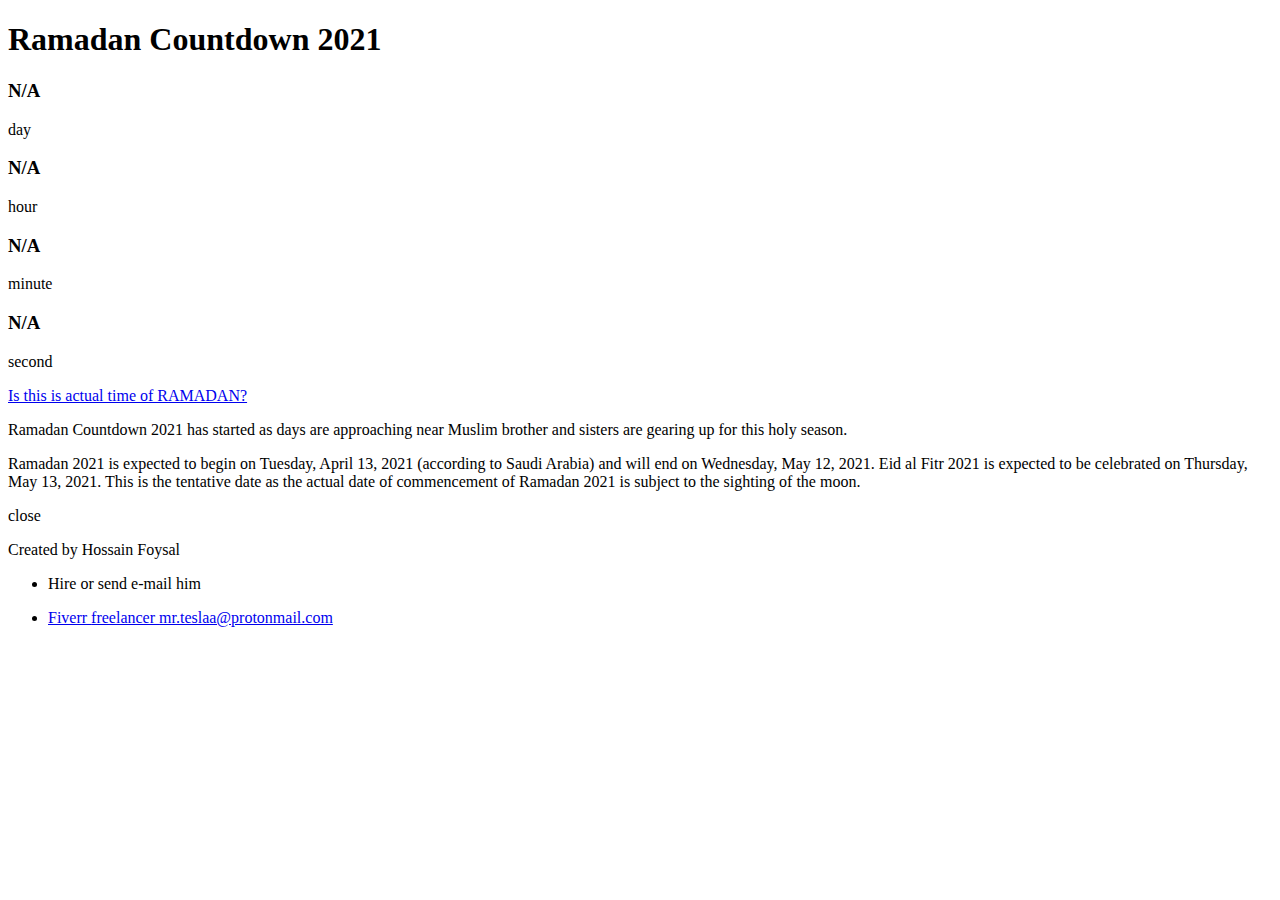
==== countdown/ramadan/index.html @ d4118c70 "restructure the taqwa website" ====
<!DOCTYPE html>

<html lang="en">

<head>
    <meta charset="UTF-8">
    <meta name="viewport" content="width=device-width, initial-scale=1.0">
    <meta http-equiv="X-UA-Compatible" content="ie=edge">
    <title> Ramadan Countdown 2021 </title>
    <!-- Fonts -->
    <link href="https://fonts.googleapis.com/css2?family=Poppins&display=swap" rel="stylesheet" />
    <link href="https://fonts.googleapis.com/css2?family=Montserrat&display=swap" rel="stylesheet">
    <link rel="stylesheet" href="./hur.css" />
    <script src="./root.js"></script>
</head>

<body>

    <main>

        <section>
            <h1 class="title"> Ramadan Countdown 2021 </h1>
            <div class="countdown">
                <div class="cards">
                    <h3 id="day"> N/A </h3>
                    <p class="card-title"> day </p>
                </div>
                <div class="cards">
                    <h3 id="hour"> N/A </h3>
                    <p class="card-title"> hour </p>
                </div>
                <div class="cards">
                    <h3 id="minute"> N/A </h3>
                    <p class="card-title"> minute </p>
                </div>
                <div class="cards">
                    <h3 id="second"> N/A </h3>
                    <p class="card-title"> second </p>
                </div>
            </div>
        </section>

        <section class="text-center mt2">
            <a href="#" class="button" id="openpopup"> Is this is actual time of RAMADAN? </a>
            <div class="popup">
                <p>
                    Ramadan Countdown 2021 has started as days are approaching near Muslim brother and sisters are gearing up for this holy season.
                </p>
                <p>
                    Ramadan 2021 is expected to begin on Tuesday, April 13, 2021 (according to Saudi Arabia) and will end on Wednesday, May 12, 2021.
                    Eid al Fitr 2021 is expected to be celebrated on Thursday, May 13, 2021. This is the tentative date as the actual date of
                    commencement of Ramadan 2021 is subject to the sighting of the moon.
                </p>
                <p class="button mt3-imp" id="closepopup"> close </p>
            </div>
        </section>

        <section>

            <div class="mt2">
                <p class="text-center"> Created by Hossain Foysal </p>
                <ul class="mt2">
                    <li>
                        <p class="text-center">Hire or send e-mail him</p>
                    </li>
                    <li class="flexbox">
                        <a href="https://fiverr.com/emon__hossain" target="_new" class="button"> Fiverr </a>
                        <a href="https://freelancer.com/u/tesla35" target="_new" class="button"> freelancer </a>
                        <a href="#" class="button"> mr.teslaa@protonmail.com </a>
                    </li>
                </ul>
            </div>

        </section>

    </main>


</body>

</html>
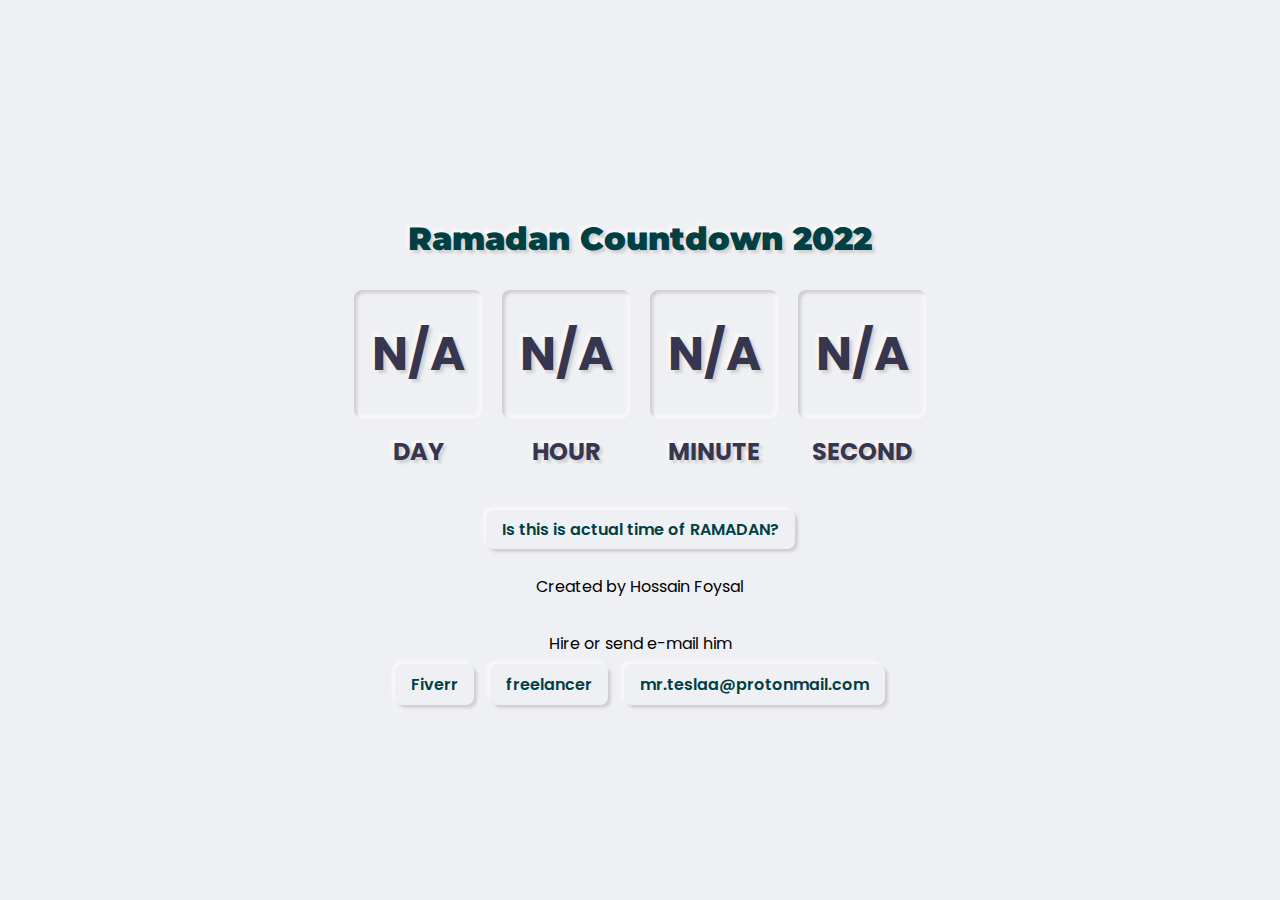
==== commit 06e708bb: "creating a stable structrue of taqwa" ====
--- a/countdown/ramadan/index.html
+++ b/countdown/ramadan/index.html
@@ -6,20 +6,20 @@
     <meta charset="UTF-8">
     <meta name="viewport" content="width=device-width, initial-scale=1.0">
     <meta http-equiv="X-UA-Compatible" content="ie=edge">
-    <title> Ramadan Countdown 2021 </title>
+    <title> Ramadan Countdown 2022 </title>
     <!-- Fonts -->
     <link href="https://fonts.googleapis.com/css2?family=Poppins&display=swap" rel="stylesheet" />
     <link href="https://fonts.googleapis.com/css2?family=Montserrat&display=swap" rel="stylesheet">
-    <link rel="stylesheet" href="./hur.css" />
-    <script src="./root.js"></script>
+    <link rel="stylesheet" href="./../../hur.css" />
+    <script src="./../../root.js"></script>
 </head>
 
-<body>
+<body class="neumorphism-bg">
 
     <main>
 
         <section>
-            <h1 class="title"> Ramadan Countdown 2021 </h1>
+            <h1 class="title"> Ramadan Countdown 2022 </h1>
             <div class="countdown">
                 <div class="cards">
                     <h3 id="day"> N/A </h3>
@@ -76,6 +76,11 @@
     </main>
 
 
+    <script>
+        let ramadan_countDate = new Date('April 03, 2022 00:00:00:00').getTime();
+        init_count(ramadan_countDate)
+    </script>
+
 </body>
 
 </html>--- a/hur.css
+++ b/hur.css
@@ -0,0 +1,299 @@
+:root {
+    /* neumorphism */
+    --neumorphic-bg: #eff0f4;
+    --dark-heavy-green: #004044;
+    --dark-heavy-purple: #373651;
+
+    --border-radius-basic: 0.5rem;
+    --outer-shadow: 3px 3px 3px #d0d0d0,
+                    -3px -3px 3px #f8f8f8;
+    --outer-shadow-0: 0 0 0 #d0d0d0,
+                    0 0 0 #f8f8f8;
+    --inner-shadow: inset 3px 3px 3px #d0d0d0,
+                    inset -3px -3px 3px #f8f8f8;
+
+
+    /* glassmorphism
+    --glassmorphism-bg: linear-gradient(to right top, #65dfc9, #6cdbeb);*/
+    --glassmorphism-bg: #161623;
+    --glassmorphism-shadow: 0 1rem 2rem rgba(0, 0, 0, 0.5),
+                            -1px -1px 2px #aaa,
+                            1px 1px 2px #555;
+
+}
+
+* {
+    margin: 0;
+    padding: 0;
+    box-sizing: border-box;
+}
+
+body {
+    height: 100vh;
+    font-family: 'Poppins', 'Montserrat', sans-serif, arial;
+    display: flex;
+    align-items: center;
+    justify-content: center;
+    overflow-x: hidden;
+    overflow-y: hidden;
+}
+
+.neumorphism-bg {
+    background: var(--neumorphic-bg);
+}
+
+.glass-bg {
+    background: url('https://www.hackthebox.eu/images/landing/landing-pattern.png');
+    height: 100%;
+    width: 100%;
+}
+
+header {
+    opacity: 0;
+    visibility: hidden;
+    position: absolute;
+    top: 2%;
+    right: 2%;
+}
+
+ul {
+    list-style: none;
+}
+
+a {
+   text-decoration: none;
+ }
+
+.title {
+    font-family: 'Montserrat', sans-serif;
+    display: block;
+    text-align: center;
+    font-size: 1.2rem;
+    font-weight: 900;
+    margin: 2rem 0;
+}
+
+.neumorphism-bg .title {
+    color: var(--dark-heavy-green);
+    text-shadow: var(--outer-shadow);
+}
+
+.glass-bg .title {
+    color: #fff;
+    font-size: 2.5rem;
+    font-weight: 900;
+}
+
+.card-title {
+    padding: 1rem 0;
+    text-transform: uppercase;
+    font-size: 0.9rem;
+    font-weight: 700;
+}
+
+.neumorphism-bg .card-title {
+    color: var(--dark-heavy-purple);
+    text-shadow: var(--outer-shadow);
+}
+
+.glass-bg .card-title {
+    margin-top: 1rem;
+    color: #a5b1c2;
+}
+
+.countdown {
+    display: flex;
+    justify-content: center;
+    align-items: center;
+    flex-wrap: wrap;
+    gap: 20px;
+}
+
+.countdown, .countdown-text {
+    text-align: center;
+}
+
+.countdown h3 {
+    margin: auto;
+    height: 4rem;
+    width: 4rem;
+    font-size: 2rem;
+    display: flex;
+    justify-content: center;
+    align-items: center;
+    border-radius: var(--border-radius-basic);
+}
+
+
+.neumorphism-bg .countdown h3 {
+    color: var(--dark-heavy-purple);
+
+    text-shadow: var(--outer-shadow);
+    box-shadow: var(--inner-shadow);
+}
+
+.flexbox {
+    display: flex;
+    flex-wrap: wrap;
+    justify-content: center;
+}
+
+.text-center {
+    text-align: center;
+}
+
+.m-auto {
+    margin: auto;
+}
+
+.mb0 {
+    margin-bottom: 0;
+}
+
+.ml5 {
+    margin-left: 5rem;
+}
+
+.mt2 {
+    margin-top: 2rem;
+}
+
+.mt3 {
+    margin-top: 3rem;
+}
+.mt3-imp {
+    margin-top: 3rem !important;
+}
+
+.mt6 {
+    margin-top: 6rem;
+}
+
+button {
+    border: 1px solid transparent;
+}
+
+.button {
+    margin: 0.5rem;
+    padding: 0.5rem 1rem;
+    border-radius: 0.5rem;
+    font-size: 1rem;
+    font-weight: 600;
+}
+
+.glass-bg .button {
+    background:  #f0f;
+    color: var(--glassmorphism-bg);
+    border: 1px solid transparent;
+    transition: all 0.4s ease-in-out;
+}
+
+.glass-bg .button:hover {
+    background:  transparent;
+    border: 1px solid #f0f;
+    color: #f0f;
+}
+
+.glass-bg p {
+    color: #dfe4ea;
+}
+
+.neumorphism-bg .button {
+    margin: 0.5rem;
+    padding: 0.5rem 1rem;
+    border-radius: 0.5rem;
+    color: var(--dark-heavy-green);
+    font-size: 1rem;
+    font-weight: 600;
+    box-shadow: var(--outer-shadow);
+    transition: all 1s ease-in-out;
+}
+
+.neumorphism-bg .button:hover {
+    box-shadow: var(--inner-shadow);
+    cursor: pointer;
+}
+
+.popup {
+    display: none;
+}
+
+.neumorphism-bg .popup {
+    border: 1px solid red;
+    height: 100vh;
+    width: 100vw;
+    padding: 80px 20px;
+    opacity: 1;
+    z-index: 200;
+    position: absolute;
+    top: -200%;
+    left: 50%;
+    transform: translate(-50%, -50%) scale(0.5);
+    transition: opacity 300ms ease-in-out,
+                top 1000ms ease-in-out,
+                transform 1000ms ease-in-out;
+    background: var(--neumorphic-bg);
+}
+
+.popup > p {
+    position: relative;
+    top: 10px;
+    opacity: 0;
+}
+
+.popup.active {
+    opacity: 1;
+    top: 50%;
+    transform: translate(-50%, -50%) scale(1);
+    transition: transform 300ms cubic-bezier(0.18, 0.89, 0.43, 1.19);
+}
+
+.popup.active > p {
+    top: 0;
+    opacity: 1;
+    transition: all 300ms ease-in-out 300ms;
+}
+
+.popup.active .button {
+    opacity: 1;
+    transition: all 300ms ease-in-out 400ms !important;
+}
+
+/* glassmorphism design */
+.glass-bg h1 {
+
+}
+
+.glass-bg .cards h3 {
+    /*background: linear-gradient(to right bottom, rgba(255, 255, 255, 0.9), rgba(255, 255, 255, 0.1));*/
+    color: #778ca3;
+    background: rgba(255, 255, 255, 0.1);
+    box-shadow: 20px 20px 50px rgba(0, 0, 0, 0.5);
+    border-top: 1px solid rgba(255, 255, 255, 0.5);
+    border-right: 1px solid rgba(255, 255, 255, 0.5);
+    backdrop-filter: blur(5px);
+    cursor: pointer;
+}
+
+
+
+
+@media screen and (min-width: 768px) {
+    .title {
+        font-size: 2rem;
+    }
+
+     .countdown h3 {
+        height: 8rem;
+        width: 8rem;
+        font-size: 3rem;
+    }
+
+    .card-title {
+        font-size: 1.5rem;
+    }
+
+    .popup {
+        max-width: 30rem;
+    }
+}